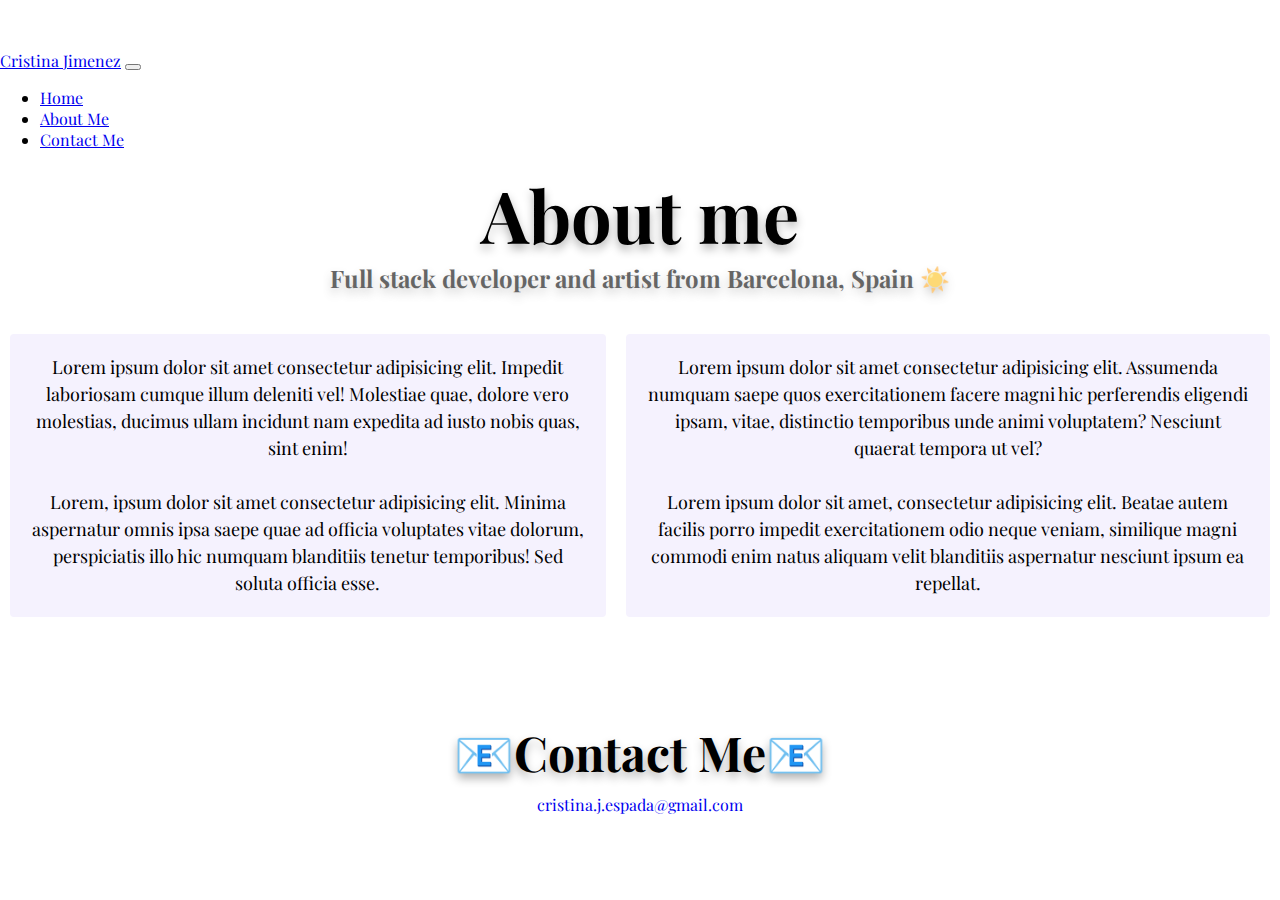
==== aboutme.html @ decf1bb6 "portolio project" ====
<!DOCTYPE html>
<html lang="en">
  <head>
    <meta charset="UTF-8" />
    <meta name="viewport" content="width=device-width, initial-scale=1.0" />
    <meta http-equiv="X-UA-Compatible" content="ie=edge" />
    <title>About Me</title>
    <link
      href="https://cdn.jsdelivr.net/npm/bootstrap@5.3.1/dist/css/bootstrap.min.css"
      rel="stylesheet"
      integrity="sha384-4bw+/aepP/YC94hEpVNVgiZdgIC5+VKNBQNGCHeKRQN+PtmoHDEXuppvnDJzQIu9"
      crossorigin="anonymous"
    />
    <link rel="stylesheet" href="css/styles.css" />
    <link rel="preconnect" href="https://fonts.googleapis.com" />
    <link rel="preconnect" href="https://fonts.gstatic.com" crossorigin />
    <link
      href="https://fonts.googleapis.com/css2?family=Playfair+Display:wght@400;700&display=swap"
      rel="stylesheet"
    />
  </head>
  <nav class="navbar navbar-expand-lg bg-body-tertiary">
      <div class="container-fluid">
        <a class="navbar-brand" href="#">Cristina Jimenez</a>
        <button
          class="navbar-toggler"
          type="button"
          data-bs-toggle="collapse"
          data-bs-target="#navbarNav"
          aria-controls="navbarNav"
          aria-expanded="false"
          aria-label="Toggle navigation"
        >
          <span class="navbar-toggler-icon"></span>
        </button>
        <div class="collapse navbar-collapse" id="navbarNav">
          <ul class="navbar-nav">
            <li class="nav-item">
              <a class="nav-link active" aria-current="page" href="/portfolio/index.html">Home</a>
            </li>
            <li class="nav-item">
              <a class="nav-link" href="/portfolio/aboutme.html">About Me</a>
            </li>
            <li class="nav-item">
              <a class="nav-link" href="/portfolio/aboutme.html#contactMe"
            </li>Contact Me</a>
          </ul>
        </div>
      </div>
    </nav>
  <body>
    
    <h1>About me</h1>
    <h3>Full stack developer and artist from Barcelona, Spain ☀️</h3>

    <div class="about-description">
      <p>
        Lorem ipsum dolor sit amet consectetur adipisicing elit. Impedit
        laboriosam cumque illum deleniti vel! Molestiae quae, dolore vero
        molestias, ducimus ullam incidunt nam expedita ad iusto nobis quas, sint
        enim!
        <br />
        <br />
        Lorem, ipsum dolor sit amet consectetur adipisicing elit. Minima
        aspernatur omnis ipsa saepe quae ad officia voluptates vitae dolorum,
        perspiciatis illo hic numquam blanditiis tenetur temporibus! Sed soluta
        officia esse.
      </p>

      <p>
        Lorem ipsum dolor sit amet consectetur adipisicing elit. Assumenda
        numquam saepe quos exercitationem facere magni hic perferendis eligendi
        ipsam, vitae, distinctio temporibus unde animi voluptatem? Nesciunt
        quaerat tempora ut vel?
        <br />
        <br />
        Lorem ipsum dolor sit amet, consectetur adipisicing elit. Beatae autem
        facilis porro impedit exercitationem odio neque veniam, similique magni
        commodi enim natus aliquam velit blanditiis aspernatur nesciunt ipsum ea
        repellat.
      </p>
    </div>
    <div class="container">
      <div class="row">
        <div class="col-sm-4">
          <img src="/portfolio/images/womenRock-app-project.png" alt="" class="img-fluid p-2 mb-4 shadow rounded">
        </div>
        <div class="col-sm-4">
          <img src="/portfolio/images/weather-app-project.png" alt="" class="img-fluid p-2 mb-4 shadow rounded">
        </div>
        <div class="col-sm-4">
          <img src="/portfolio/images/world-clock-project.png" alt="" class="img-fluid p-2 mb-4 shadow rounded">
        </div>
      </div>
    </div>
    <div class="contactMe" id="contactMe">
      <h2>📧Contact Me📧</h2>
      <a href="mailto:cristina.j.espada@gmail.com" class="contact-email"
        >cristina.j.espada@gmail.com</a
      >
    </div>
    <script
      src="https://cdn.jsdelivr.net/npm/bootstrap@5.3.1/dist/js/bootstrap.bundle.min.js"
      integrity="sha384-HwwvtgBNo3bZJJLYd8oVXjrBZt8cqVSpeBNS5n7C8IVInixGAoxmnlMuBnhbgrkm"
      crossorigin="anonymous"
    ></script>
  </body>
</html>
---- css/styles.css ----
:root {
  --primary-color: #6c63ff;
  --secondary-color: #f5f2fe;
  --box-shadow: 0 5px 10px rgba(0, 0, 0, 0.3);
  --text-shadow: 0 5px 10px rgba(0, 0, 0, 0.3);
}
body {
  font-family: "Playfair Display", serif;
  display: block;
  margin: 50px 0;
}
h2 {
  font-size: 48px;
}
h1 {
  font-size: 72px;
  font-weight: 700;
}

h3 {
  font-size: 24px;
  opacity: 0.6;
}

h1,
h2,
h3 {
  text-align: center;
  margin: 0;
  text-shadow: var(--text-shadow);
}

p {
  font-size: 18px;
  line-height: 1.5;
}

.landing-pages-links {
  display: flex;
  margin-top: 35px;
  justify-content: center;
}

.landing-pages-links a {
  margin: 20px;
  border-radius: 5px;
  padding: 20px 15px;
  text-decoration: none;
  text-transform: capitalize;
}
.contactLink {
  background: var(--primary-color);
  box-shadow: var(--box-shadow);
  color: white;
}

.aboutLink {
  color: var(--primary-color);
  border: 1px solid var(--primary-color);
}

.container {
  margin-top: 30px;
}
.about-description {
  display: flex;
  margin: 30px 0;
}
.about-description p {
  background: var(--secondary-color);
  padding: 20px;
  border-radius: 4px;
  font-size: 18px;
  line-height: 1.5;
  text-align: center;
  margin: 10px;
}

.contact-email {
  display: flex;
  margin-top: 35px;
  justify-content: center;
  text-decoration: none;
  margin-top: 10px;
}

img {
  max-width: 636px;
  max-height: 636px;
  border-radius: 15px;
}

.primary-link {
  border-radius: 4px;
  padding: 20px 15px;
  text-decoration: none;
  text-transform: capitalize;
  background: var(--primary-color);
  box-shadow: var(--box-shadow);
  color: white;
}

.primary-link:hover {
  color: white;
}

@media (max-width: 576px) {
  h1 {
    font-size: 48px;
    line-height: 1.5;
  }

  h2 {
    font-size: 32px;
    text-align: center;
  }

  p {
    text-align: center;
  }

  .project-link {
    display: block;
    text-align: center;
    margin: 0 20px;
  }

  .project-link {
    display: block;
    text-align: center;
    margin: 0 20px;
  }
}
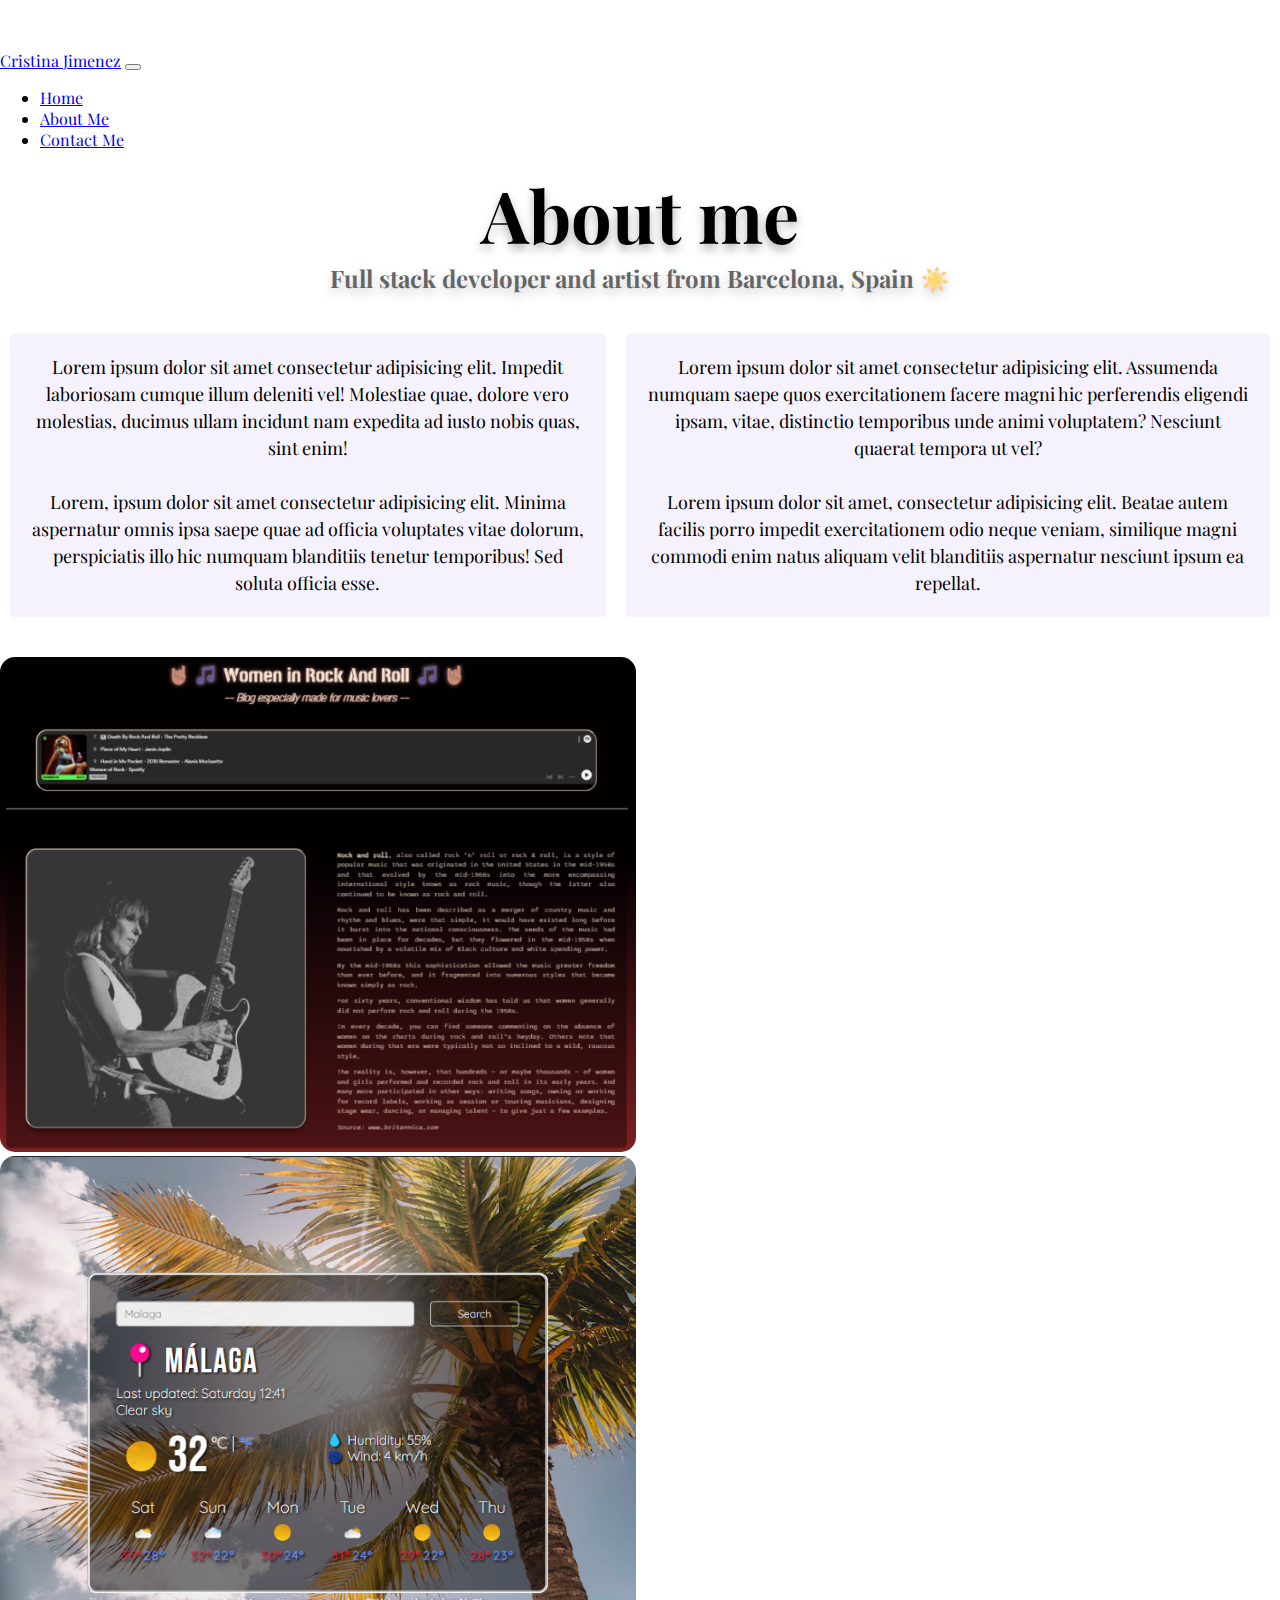
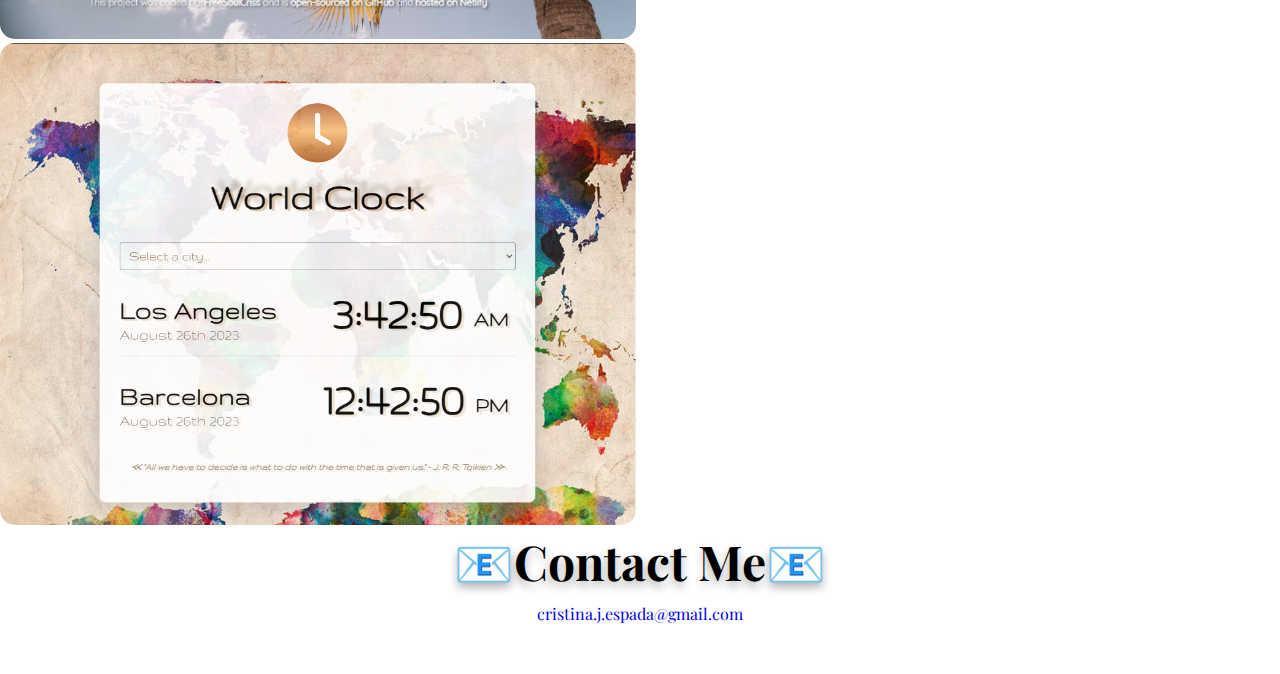
==== commit c6f883b6: "img location" ====
--- a/aboutme.html
+++ b/aboutme.html
@@ -83,13 +83,13 @@
     <div class="container">
       <div class="row">
         <div class="col-sm-4">
-          <img src="/portfolio/images/womenRock-app-project.png" alt="" class="img-fluid p-2 mb-4 shadow rounded">
+          <img src="/images/womenRock-app-project.png" alt="" class="img-fluid p-2 mb-4 shadow rounded">
         </div>
         <div class="col-sm-4">
-          <img src="/portfolio/images/weather-app-project.png" alt="" class="img-fluid p-2 mb-4 shadow rounded">
+          <img src="/images/weather-app-project.png" alt="" class="img-fluid p-2 mb-4 shadow rounded">
         </div>
         <div class="col-sm-4">
-          <img src="/portfolio/images/world-clock-project.png" alt="" class="img-fluid p-2 mb-4 shadow rounded">
+          <img src="/images/world-clock-project.png" alt="" class="img-fluid p-2 mb-4 shadow rounded">
         </div>
       </div>
     </div>
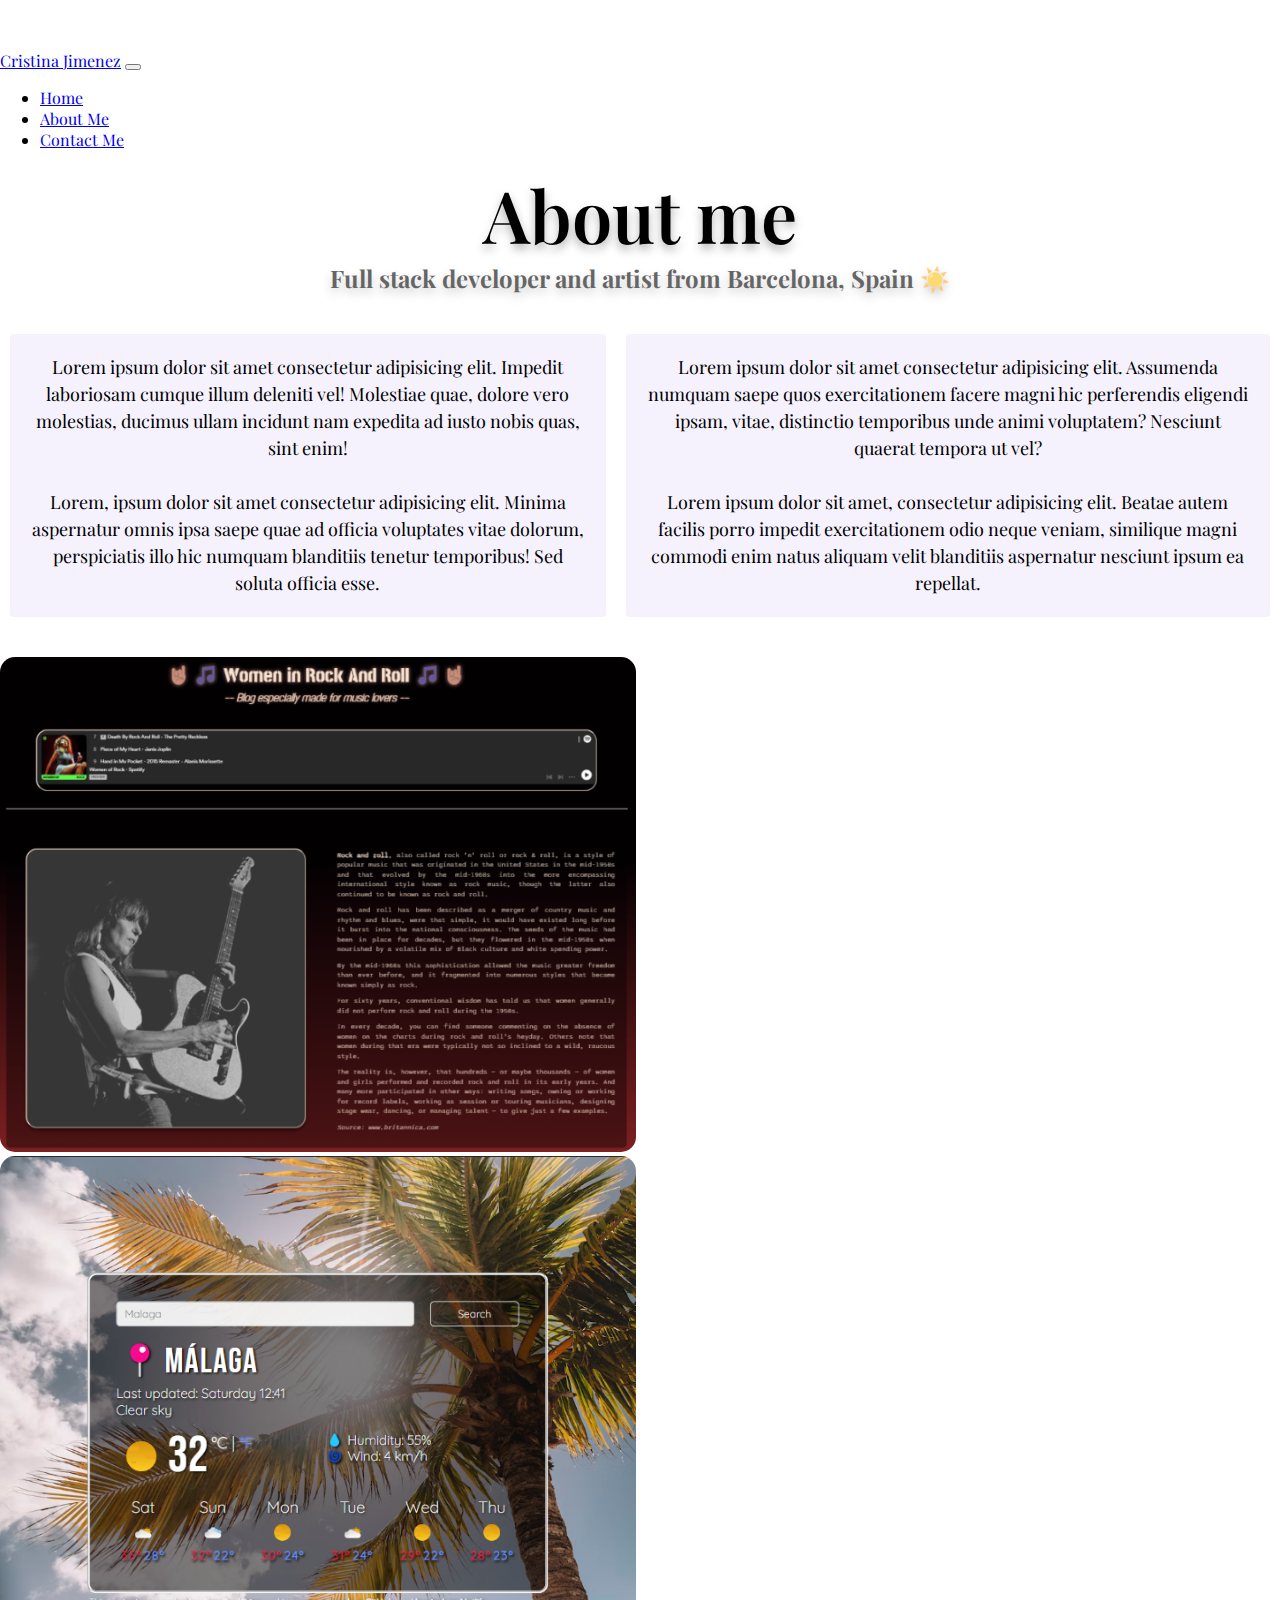
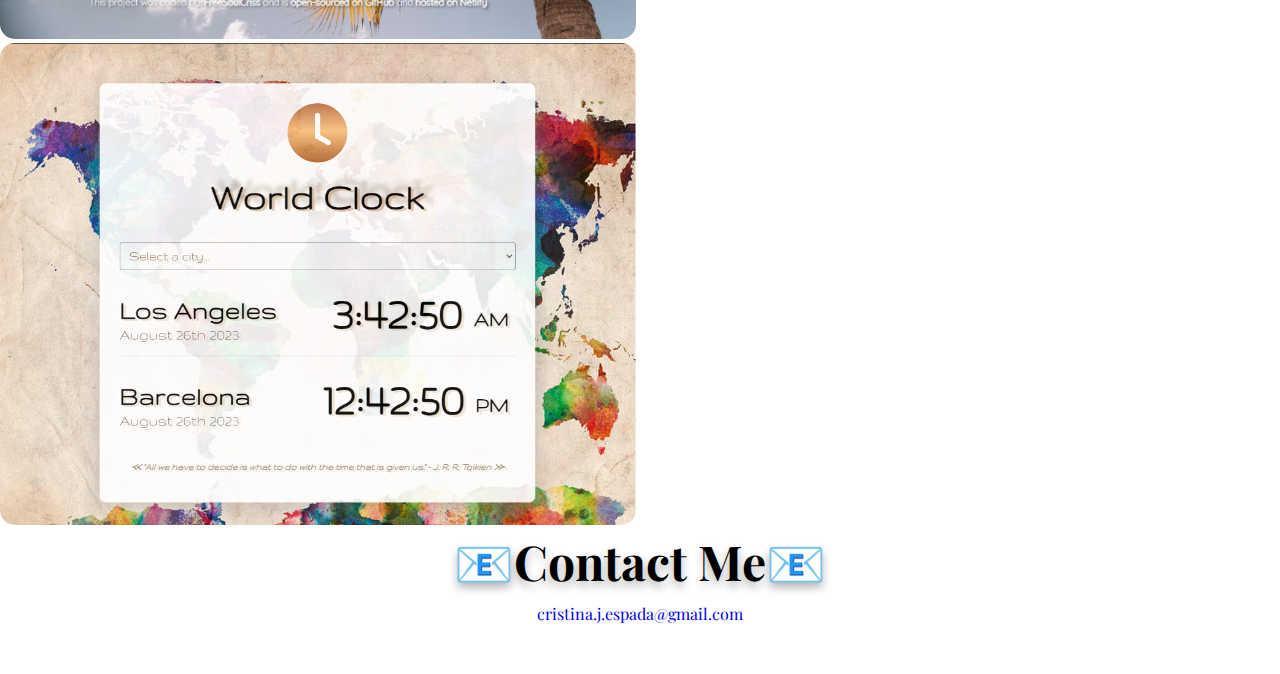
==== commit acb13ad9: "button mobile devices" ====
--- a/aboutme.html
+++ b/aboutme.html
@@ -11,13 +11,10 @@
       integrity="sha384-4bw+/aepP/YC94hEpVNVgiZdgIC5+VKNBQNGCHeKRQN+PtmoHDEXuppvnDJzQIu9"
       crossorigin="anonymous"
     />
-    <link rel="stylesheet" href="css/styles.css" />
-    <link rel="preconnect" href="https://fonts.googleapis.com" />
-    <link rel="preconnect" href="https://fonts.gstatic.com" crossorigin />
-    <link
-      href="https://fonts.googleapis.com/css2?family=Playfair+Display:wght@400;700&display=swap"
-      rel="stylesheet"
-    />
+    <link rel="stylesheet" href="/css/styles.css">
+    <link rel="preconnect" href="https://fonts.googleapis.com">
+<link rel="preconnect" href="https://fonts.gstatic.com" crossorigin>
+<link href="https://fonts.googleapis.com/css2?family=Abril+Fatface&family=Gruppo&family=Playfair+Display:wght@400;700&display=swap" rel="stylesheet">
   </head>
   <nav class="navbar navbar-expand-lg bg-body-tertiary">
       <div class="container-fluid">
@@ -36,13 +33,13 @@
         <div class="collapse navbar-collapse" id="navbarNav">
           <ul class="navbar-nav">
             <li class="nav-item">
-              <a class="nav-link active" aria-current="page" href="/portfolio/index.html">Home</a>
+              <a class="nav-link active" aria-current="page" href="/index.html">Home</a>
             </li>
             <li class="nav-item">
-              <a class="nav-link" href="/portfolio/aboutme.html">About Me</a>
+              <a class="nav-link" href="aboutme.html">About Me</a>
             </li>
             <li class="nav-item">
-              <a class="nav-link" href="/portfolio/aboutme.html#contactMe"
+              <a class="nav-link" href="aboutme.html#contactMe"
             </li>Contact Me</a>
           </ul>
         </div>
--- a/css/styles.css
+++ b/css/styles.css
@@ -14,7 +14,7 @@
 }
 h1 {
   font-size: 72px;
-  font-weight: 700;
+  font-weight: 600;
 }
 
 h3 {
@@ -125,7 +125,7 @@
     margin: 0 20px;
   }
 
-  .project-link {
+  .primary-link {
     display: block;
     text-align: center;
     margin: 0 20px;
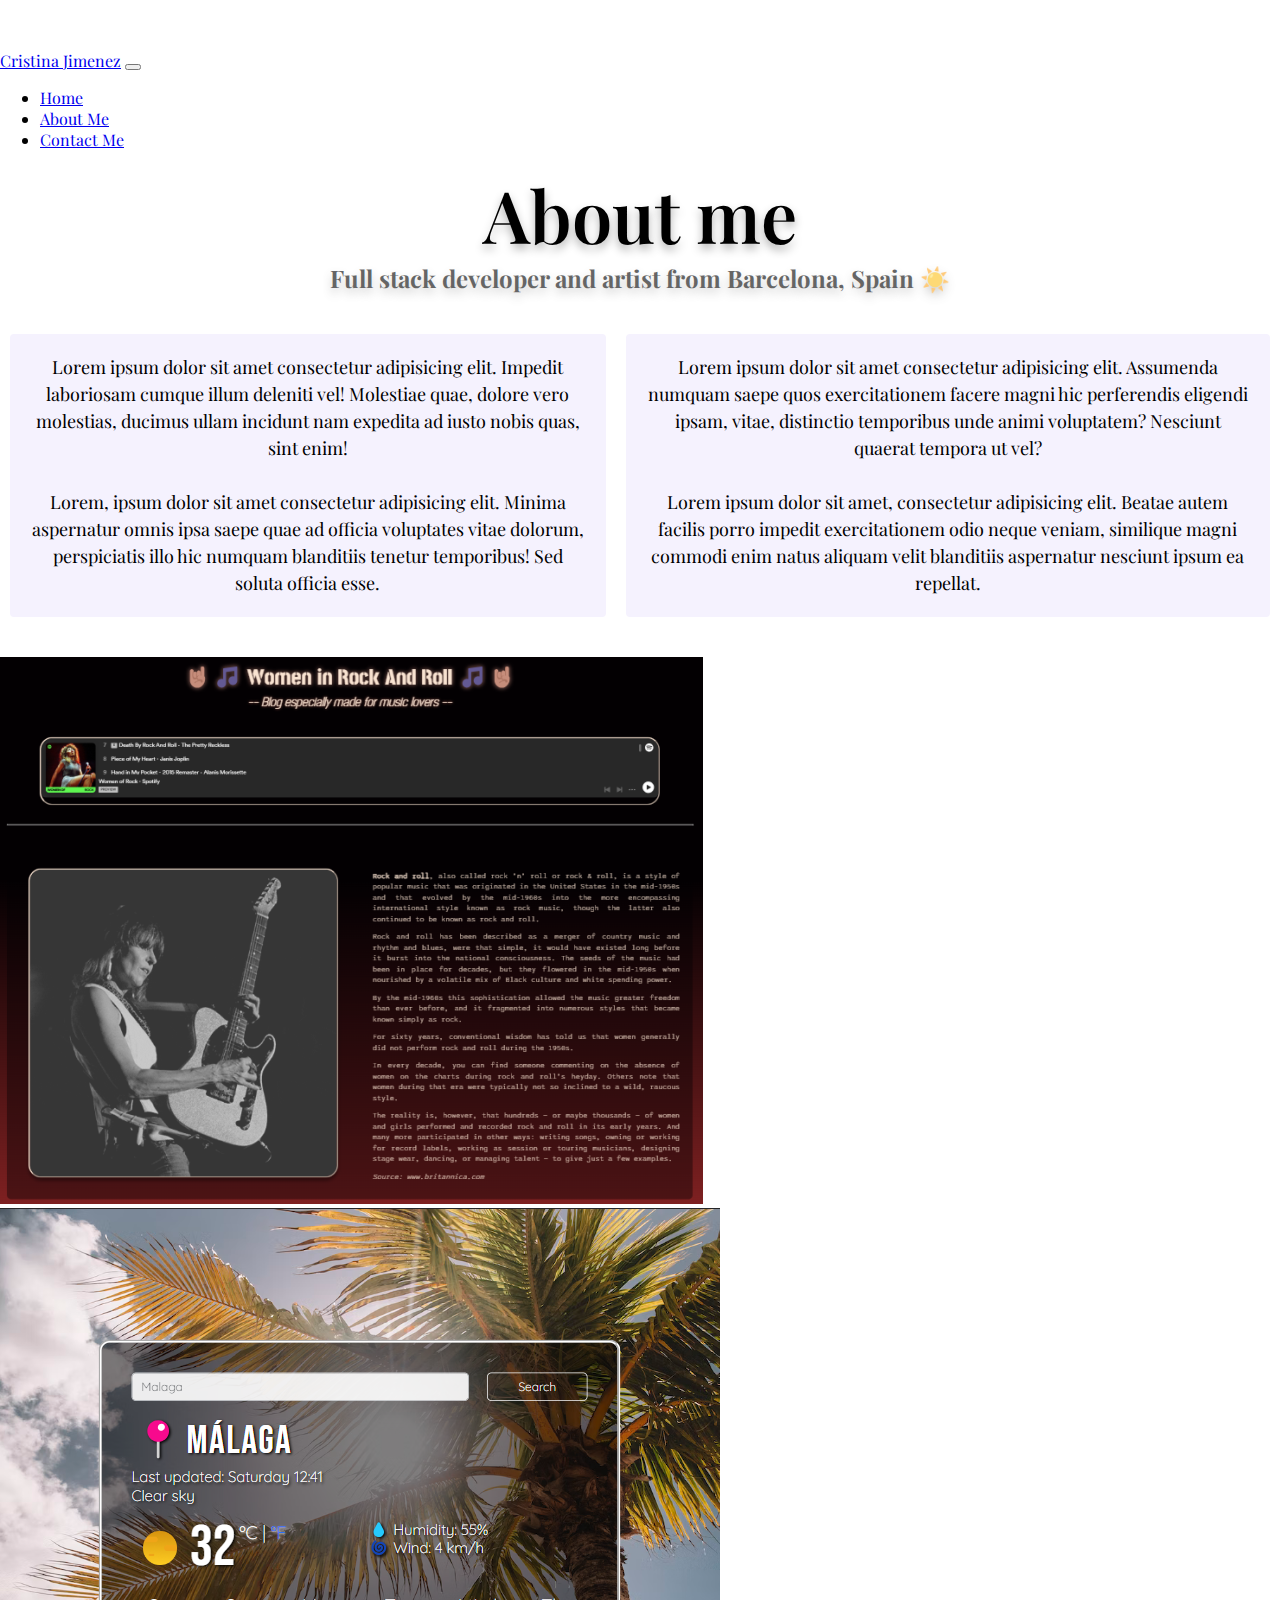
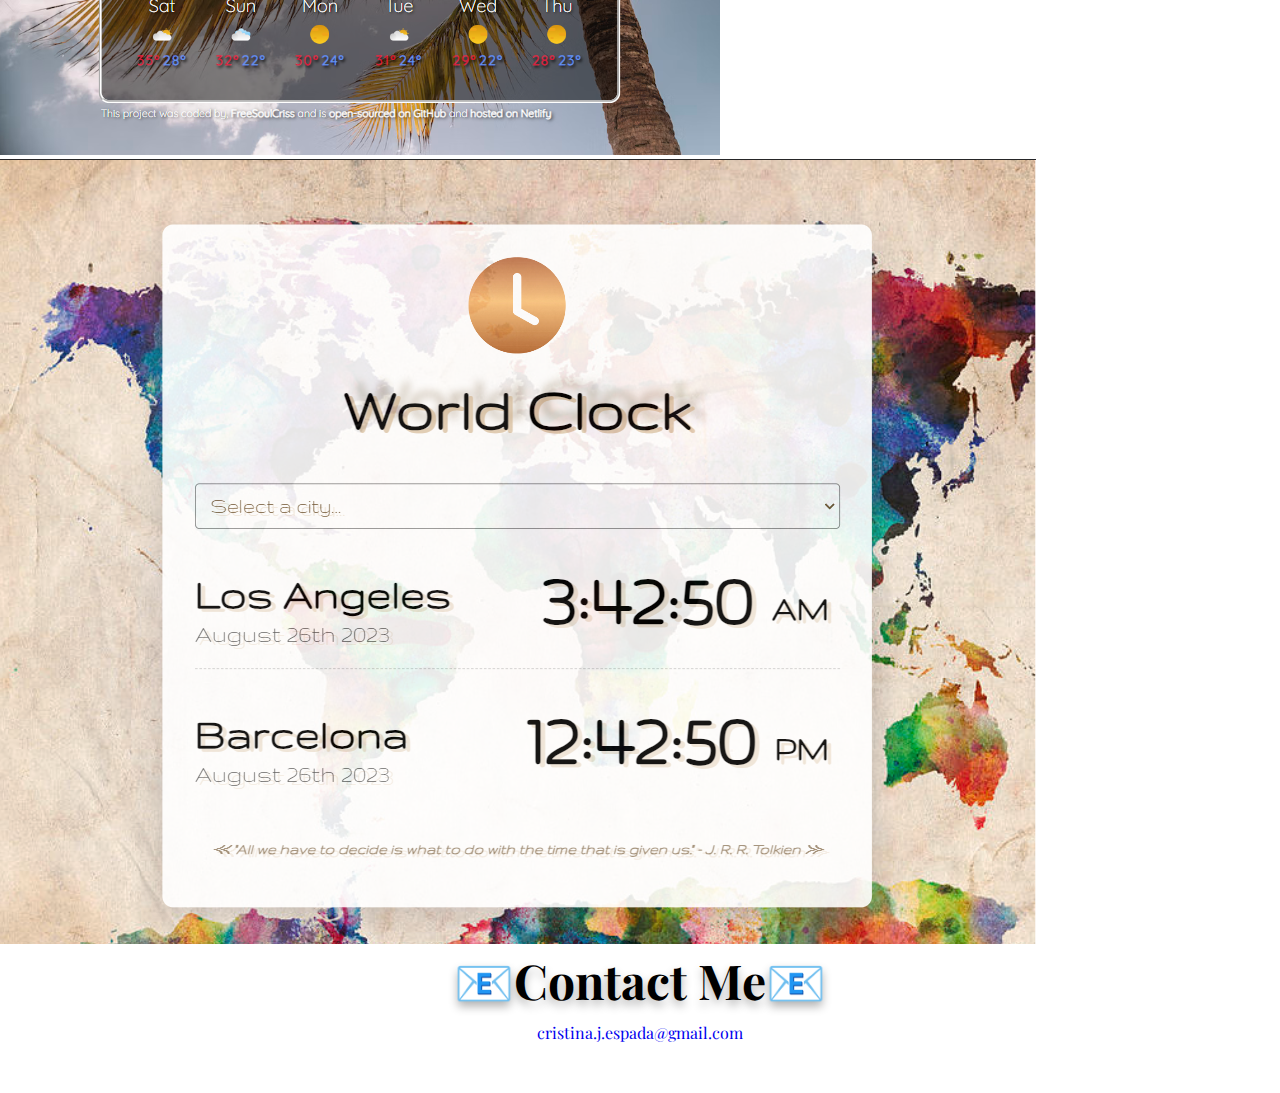
==== commit 6fa25ff8: "SEO Improved" ====
--- a/aboutme.html
+++ b/aboutme.html
@@ -80,13 +80,13 @@
     <div class="container">
       <div class="row">
         <div class="col-sm-4">
-          <img src="/images/womenRock-app-project.png" alt="" class="img-fluid p-2 mb-4 shadow rounded">
+          <img src="/images/womenRock-app-project.png" alt="Women in Rock project" class="img-fluid p-2 mb-4 shadow rounded">
         </div>
         <div class="col-sm-4">
-          <img src="/images/weather-app-project.png" alt="" class="img-fluid p-2 mb-4 shadow rounded">
+          <img src="/images/weather-app-project.png" alt="weather app project" class="img-fluid p-2 mb-4 shadow rounded">
         </div>
         <div class="col-sm-4">
-          <img src="/images/world-clock-project.png" alt="" class="img-fluid p-2 mb-4 shadow rounded">
+          <img src="/images/world-clock-project.png" alt="worl clock project" class="img-fluid p-2 mb-4 shadow rounded">
         </div>
       </div>
     </div>
--- a/css/styles.css
+++ b/css/styles.css
@@ -1,5 +1,5 @@
 :root {
-  --primary-color: #6c63ff;
+  --primary-color: #9b793e;
   --secondary-color: #f5f2fe;
   --box-shadow: 0 5px 10px rgba(0, 0, 0, 0.3);
   --text-shadow: 0 5px 10px rgba(0, 0, 0, 0.3);
@@ -84,7 +84,7 @@
   margin-top: 10px;
 }
 
-img {
+.img {
   max-width: 636px;
   max-height: 636px;
   border-radius: 15px;
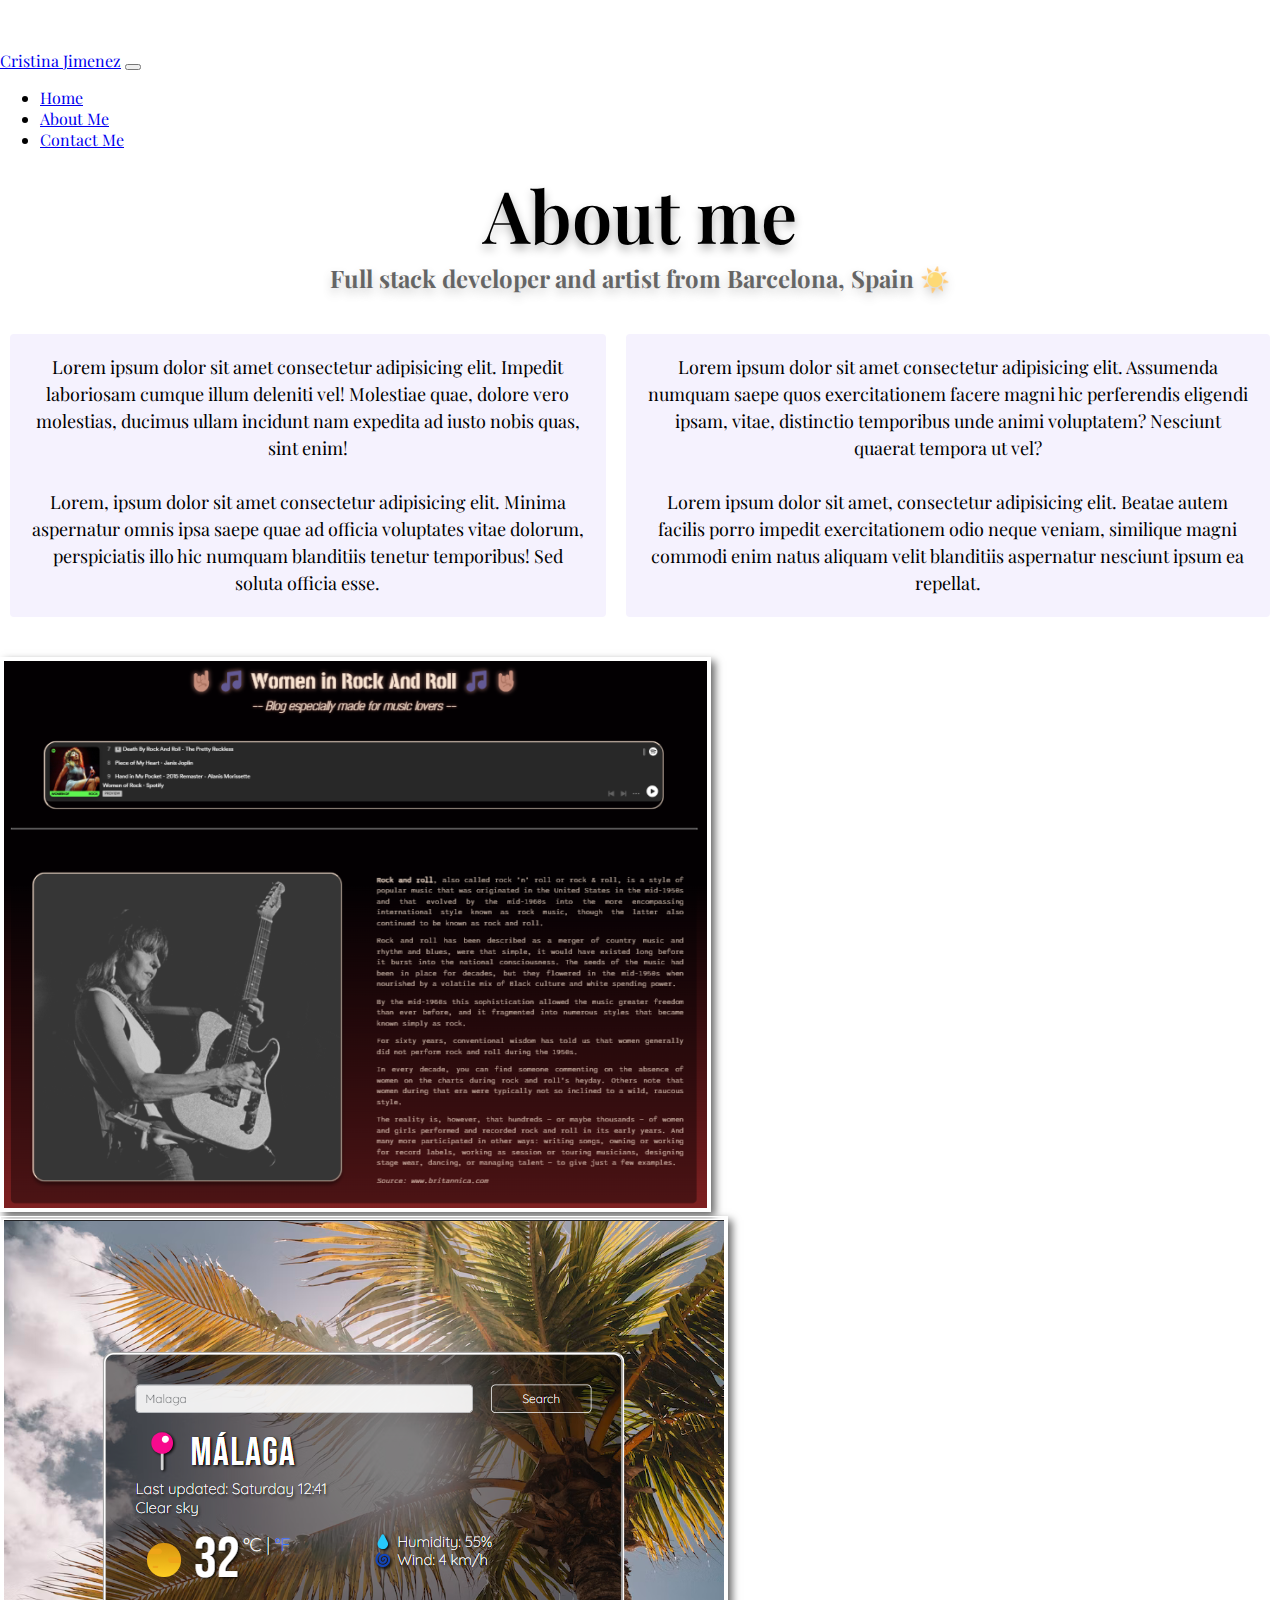
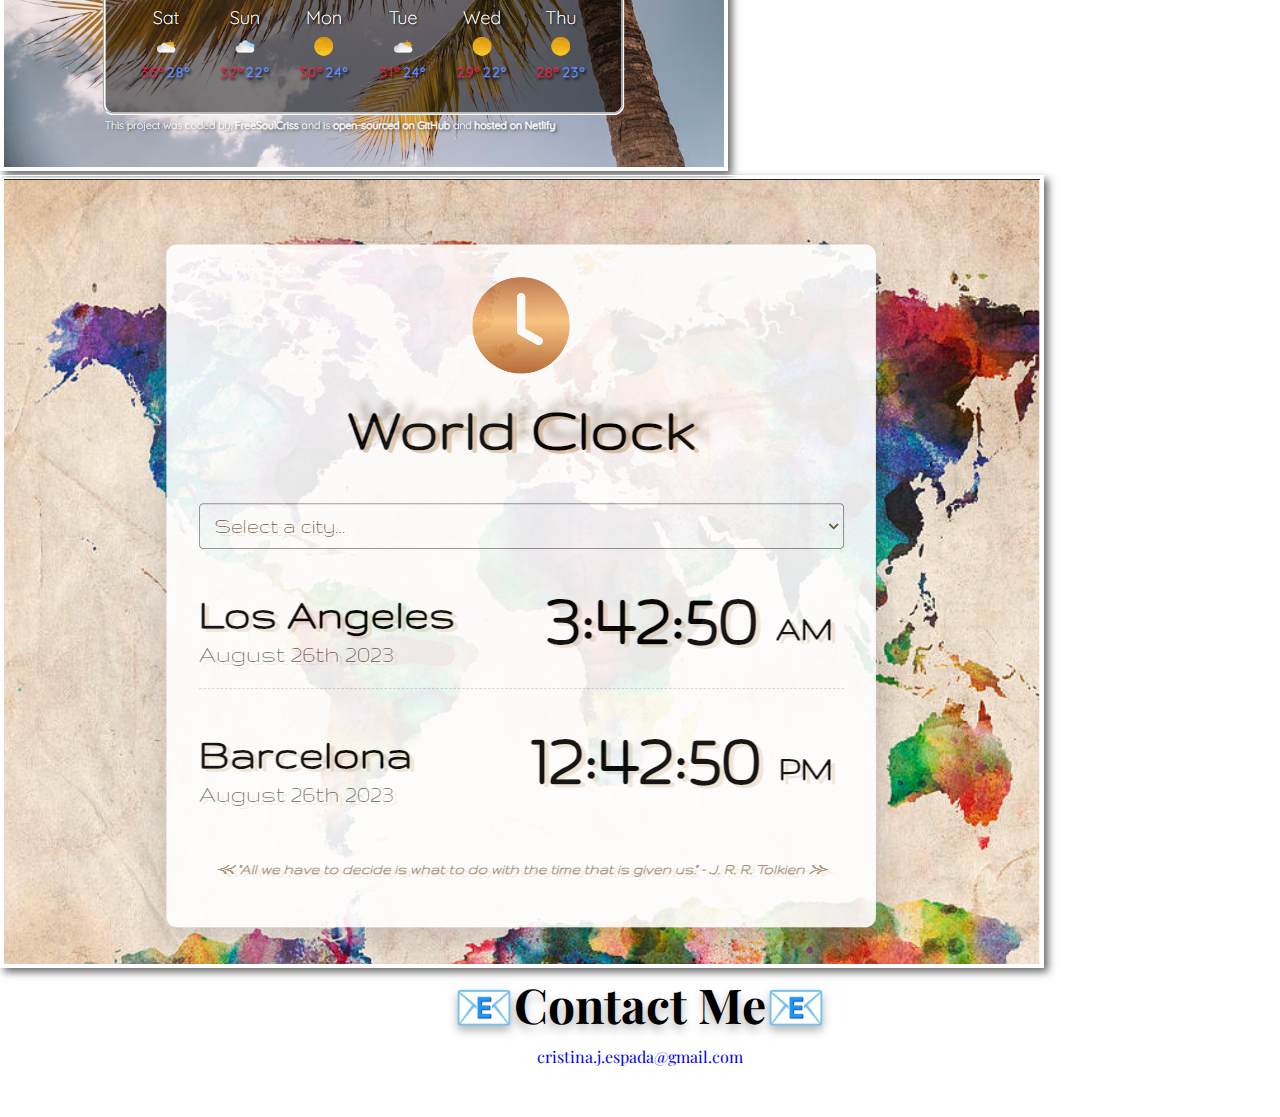
==== commit b005bf49: "img frame improved" ====
--- a/aboutme.html
+++ b/aboutme.html
@@ -80,13 +80,16 @@
     <div class="container">
       <div class="row">
         <div class="col-sm-4">
-          <img src="/images/womenRock-app-project.png" alt="Women in Rock project" class="img-fluid p-2 mb-4 shadow rounded">
+          <img src="/images/womenRock-app-project.png" alt="Women in Rock project" class="img-fluid p-2 mb-4 shadow rounded" style="box-shadow: 4px 4px 8px rgba(0, 0, 0, 0.6);
+                  border: 4px double #fff;">
         </div>
         <div class="col-sm-4">
-          <img src="/images/weather-app-project.png" alt="weather app project" class="img-fluid p-2 mb-4 shadow rounded">
+          <img src="/images/weather-app-project.png" alt="weather app project" class="img-fluid p-2 mb-4 shadow rounded" style="box-shadow: 4px 4px 8px rgba(0, 0, 0, 0.6);
+                  border: 4px double #fff;"> 
         </div>
         <div class="col-sm-4">
-          <img src="/images/world-clock-project.png" alt="worl clock project" class="img-fluid p-2 mb-4 shadow rounded">
+          <img src="/images/world-clock-project.png" alt="worl clock project" class="img-fluid p-2 mb-4 shadow rounded" style="box-shadow: 4px 4px 8px rgba(0, 0, 0, 0.6);
+                  border: 4px double #fff;">
         </div>
       </div>
     </div>
--- a/css/styles.css
+++ b/css/styles.css
@@ -15,6 +15,7 @@
 h1 {
   font-size: 72px;
   font-weight: 600;
+  text-shadow: var(--text-shadow);
 }
 
 h3 {
@@ -88,6 +89,11 @@
   max-width: 636px;
   max-height: 636px;
   border-radius: 15px;
+  text-shadow: 2px 2px 4px #000000 !important;
+}
+
+img:hover {
+  transform: scale(1.05);
 }
 
 .primary-link {
